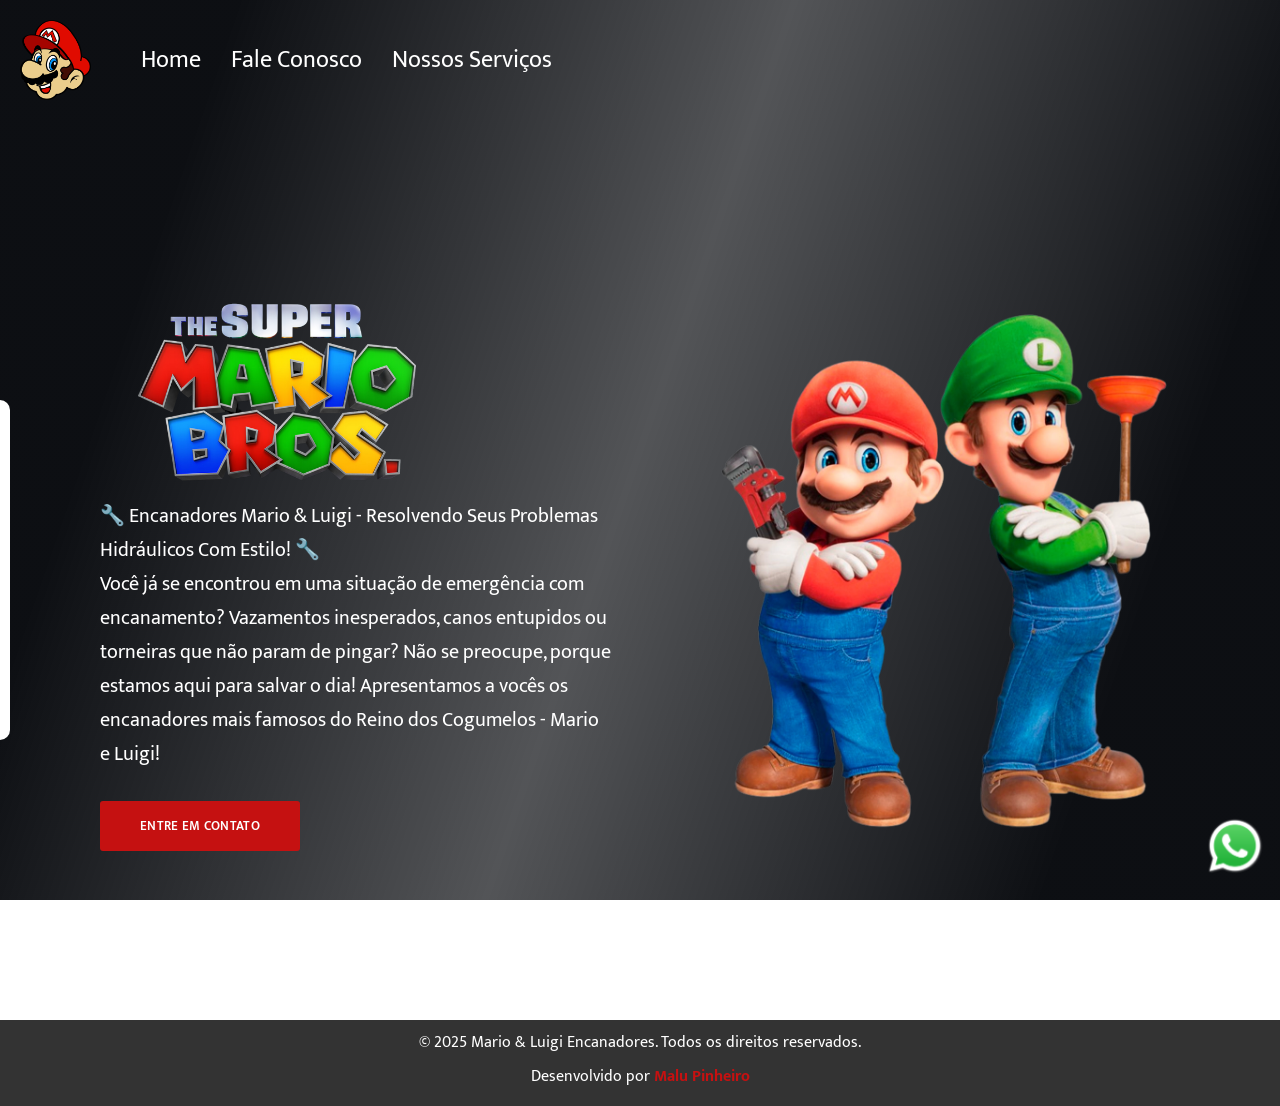
==== index.html @ 5661fe6d "Add files via upload" ====
<!DOCTYPE html>
<html lang="pt-br">

<head>
    <meta charset="UTF-8">
    <meta name="viewport" content="width=device-width, initial-scale=1.0">
    <link rel="preconnect" href="https://fonts.googleapis.com">
    <link rel="preconnect" href="https://fonts.gstatic.com" crossorigin>
    <link href="https://fonts.googleapis.com/css2?family=Mukta&display=swap" rel="stylesheet">
    <link rel="apple-touch-icon" sizes="180x180" href="./icon/apple-touch-icon.png">
    <link rel="icon" type="image/png" sizes="32x32" href="./icon/favicon-32x32.png">
    <link rel="icon" type="image/png" sizes="16x16" href="./icon/favicon-16x16.png">
    <script src="./"></script>
    <link rel="manifest" href="./icon/site.webmanifest">
    <link rel="stylesheet" href="style.css">
    <title>Mario Encanador</title>
</head>

<body>
    <div class="mascara-form" onclick="hideForm()"></div>

    <header>
        <img src="./assets/logo-header.png" class="logo-header" alt="Logo Mario & Luigi Encanadores" />
        <a>Home</a>
        <a onclick="showForm()">Fale Conosco</a>
        <a href="./nossos-servicos.html">Nossos Serviços</a>
    </header>

    <div class="container">
        <div class="background">
            <video loop autoplay muted playsinline class="conteudo-background">
                <source src="./assets/video (2).mp4" type="video/mp4">
                <!-- Adicione um fallback se necessário -->
                <p>Seu navegador não suporta vídeo.</p>
            </video>
            <div class="mascara-video"></div>
        </div>

        <div class="sobre-nos">
            <img src="./assets/logo.png" class="logo" alt="Logo Mario & Luigi">
            <p>
                🔧 Encanadores Mario & Luigi - Resolvendo Seus Problemas Hidráulicos Com Estilo! 🔧
            </p>
            <p>
                Você já se encontrou em uma situação de emergência com encanamento? Vazamentos inesperados, canos
                entupidos ou torneiras que não param de pingar? Não se preocupe, porque estamos aqui para salvar o dia!
                Apresentamos a vocês os encanadores mais famosos do Reino dos Cogumelos - Mario e Luigi!
            </p>
            <button onclick="showForm()">Entre em Contato</button>
        </div>

        <img src="./assets/mario.png" class="mario" alt="Imagem do Mario">
        <a href="https://wa.me/5521981156822" class="whatsapp" target="_blank" aria-label="Fale conosco pelo WhatsApp">
            <img src="./assets/whatsapp.png" alt="Ícone do WhatsApp" />
        </a>

        <form action="https://formsubmit.co/luisanogueirapp@gmail.com" method="POST" class="fale-conosco">
            <input type="text" name="name" placeholder="Seu Nome" required>
            <input type="email" name="email" placeholder="E-mail" required>
            <textarea type="text" placeholder="Digite seu problema"></textarea>
            <button type="submit">Pedir Orçamento</button>
        </form>
    </div>

    <footer>
        <p>© 2025 Mario & Luigi Encanadores. Todos os direitos reservados.</p>
        <p>Desenvolvido por <a href="https://malupinheiro.netlify.app/" target="_blank"
                aria-label="Site de Malu Pinheiro">Malu Pinheiro</a></p>
    </footer>
</body>
<script>
    const form = document.querySelector('.fale-conosco')
    const background = document.querySelector('.mascara-form')

    function showForm() {
        form.style.left = '50%'
        form.style.transform = 'translateX(-50%)'
        background.style.visibility = 'visible'
    }

    function hideForm() {
        form.style.left = '-330px'
        form.style.transform = 'translateX(0)'
        background.style.visibility = 'hidden'
    }
</script>

</html>
---- style.css ----
* {
    margin: 0;
    padding: 0;
    box-sizing: border-box;
    font-family: 'Mukta', sans-serif;
}

.mascara-form {
    visibility: hidden;
    transition: visibility 1s linear;
    z-index: 3;
    position: fixed;
    width: 100vw;
    height: 100vh;
    background: linear-gradient(109deg, rgba(10, 12, 16, 0.99) 15%, rgba(10, 12, 16, 0.7) 50%, rgba(10, 12, 16, 0.99) 85%);
}

header {
    display: flex;
    align-items: center;
    gap: 30px;
}

header a {
    font-size: 24px;
    color: white;
    cursor: pointer;
    text-decoration: none;
}

header a:hover {
    color: #C51111;
    transition: 0.5s color ease-in-out;
}

.logo-header {
    height: 80px;
    margin: 20px;
}

.container {
    display: flex;
    height: 100vh;
    align-items: center;
    justify-content: space-evenly;
}

.background {
    position: fixed;
    z-index: -1;
    width: 100%;
    height: 100vh;
}

.conteudo-background {
    height: auto;
    width: auto;
    min-width: 100%;
    max-width: 100%;
    position: fixed;
    top: 0;
}

.mascara-video {
    z-index: 2;
    position: fixed;
    top: 0;
    width: 100%;
    height: 100%;
    background: linear-gradient(109deg, rgba(10, 12, 16, 0.99) 15%, rgba(10, 12, 16, 0.7) 50%, rgba(10, 12, 16, 0.99) 85%);
}

button {
    font-weight: 600;
    letter-spacing: 0.3px;
    text-align: center;
    text-transform: uppercase;
    border: 0;
    padding: 10px 0;
    border-radius: 3px;
    background-color: #C51111;
    width: 200px;
    height: 50px;
    color: white;
    cursor: pointer;
    margin-top: 30px;
}

.logo {
    height: 200px;
}

.mario {
    height: 60%;
}

p {
    color: white;
    font-size: 20px;
}

.sobre-nos {
    max-width: 40%;
}

.fale-conosco {
    position: fixed;
    display: flex;
    flex-direction: column;
    background: white;
    padding: 20px;
    border-radius: 10px;
    gap: 20px;
    left: -330px;
    transition: left 1s linear;
    z-index: 4;
}

input {
    height: 40px;
    border-radius: 5px;
    border: 1px solid gray;
    padding-left: 10px;
    outline-color: #18D80F;
}

textarea {
    height: 80px;
    width: 300px;
    border-radius: 5px;
    border: 1px solid gray;
    padding-left: 10px;
    outline-color: #18D80F;
    padding: 10px;
}

.whatsapp {
    position: fixed;
    bottom: 15px;
    right: 15px;
    cursor: pointer;
}

.whatsapp img {
    height: 60px;
}

footer {
    background: #333;
    color: white;
    text-align: center;
    padding: 9px;
    position: relative;
}

footer p {
    font-size: 16px;
    margin-bottom: 7px;
}

footer a {
    color: #C51111;
    text-decoration: none;
    font-weight: bold;
}

footer a:hover {
    text-decoration: underline;
}

@media (max-width: 1000px) {
    p {
        display: none;
    }

    .caixa-mae {
        flex-direction: column;
        padding: 10px;
    }

    .caixa-principal {
        width: 100%;
        display: flex;
        flex-direction: column;
        align-items: center;
    }

    .imagem-mario-luigi {
        max-width: 80vw;
        height: auto;
    }

    .header {
        margin: 20px;
        justify-content: center;
    }

    .header img {
        display: none;
    }

    .header a {
        font-size: 18px;
    }
}

@media (max-width: 768px) {
    header {
        flex-direction: column;
        align-items: center;
        gap: 10px;
        padding: 10px;
    }

    header .logo-header {
        height: 60px;
        margin: 10px;
    }

    header a {
        font-size: 18px;
    }

    .container {
        flex-direction: column;
        justify-content: center;
        padding: 15px;
    }

    .sobre-nos {
        max-width: 90%;
        text-align: center;
    }

    .sobre-nos .logo {
        height: 150px;
        max-width: 100%;
    }

    .sobre-nos p {
        font-size: 16px;
        display: block;
    }

    button {
        width: 150px;
        height: 40px;
        margin-top: 20px;
    }

    .mario {
        height: 40%;
        max-height: 200px;
        max-width: 100%;
    }

    .fale-conosco {
        width: 80%;
        max-width: 300px;
        left: -100%;
        padding: 15px;
    }

    input {
        height: 35px;
        font-size: 14px;
    }

    textarea {
        width: 100%;
        height: 70px;
        font-size: 14px;
    }

    .whatsapp img {
        height: 50px;
    }

    footer p {
        font-size: 14px;
    }

}

@media (max-width: 480px) {
    header .logo-header {
        height: 50px;
    }

    header a {
        font-size: 16px;
    }

    .sobre-nos .logo {
        height: 120px;
    }

    .sobre-nos p {
        font-size: 14px;
    }

    button {
        width: 120px;
        height: 35px;
        font-size: 12px;
    }

    .mario {
        height: 30%;
        max-height: 150px;
    }

    .fale-conosco {
        width: 90%;
        max-width: 280px;
        padding: 10px;
    }

    input {
        height: 30px;
        font-size: 12px;
    }

    textarea {
        height: 60px;
        font-size: 12px;
    }

    .whatsapp img {
        height: 40px;
    }

    footer p {
        font-size: 12px;
    }

}
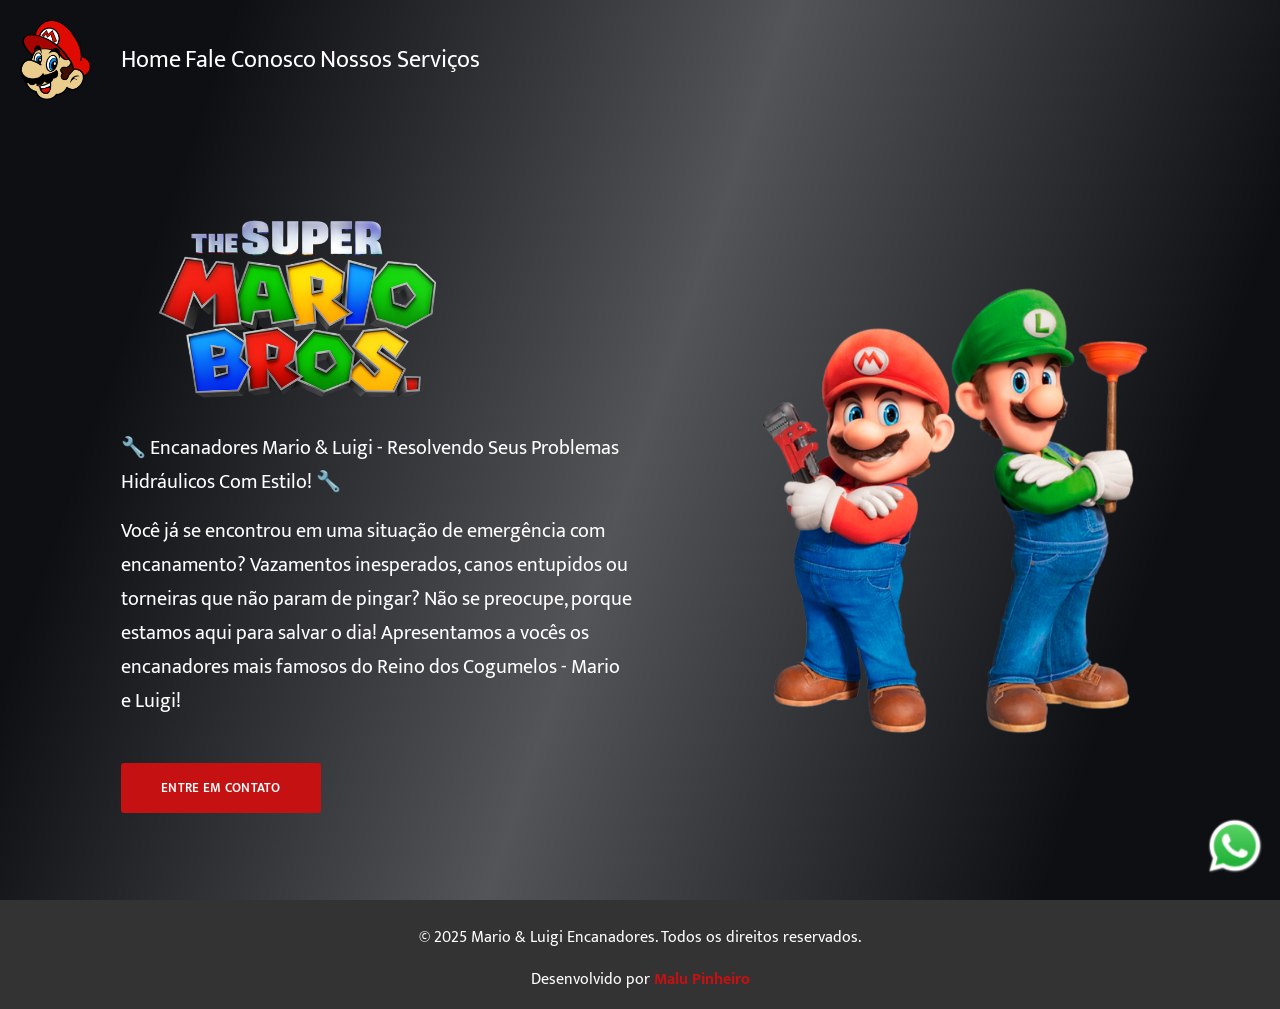
==== commit 50c38d3a: "Update index.html" ====
--- a/index.html
+++ b/index.html
@@ -1,4 +1,3 @@
-
 <!DOCTYPE html>
 <html lang="pt-br">
 
@@ -11,7 +10,6 @@
     <link rel="apple-touch-icon" sizes="180x180" href="./icon/apple-touch-icon.png">
     <link rel="icon" type="image/png" sizes="32x32" href="./icon/favicon-32x32.png">
     <link rel="icon" type="image/png" sizes="16x16" href="./icon/favicon-16x16.png">
-    <script src="./"></script>
     <link rel="manifest" href="./icon/site.webmanifest">
     <link rel="stylesheet" href="style.css">
     <title>Mario Encanador</title>
@@ -22,16 +20,17 @@
 
     <header>
         <img src="./assets/logo-header.png" class="logo-header" alt="Logo Mario & Luigi Encanadores" />
-        <a>Home</a>
-        <a onclick="showForm()">Fale Conosco</a>
-        <a href="./nossos-servicos.html">Nossos Serviços</a>
+        <nav>
+            <a>Home</a>
+            <a onclick="showForm()">Fale Conosco</a>
+            <a href="./nossos-servicos.html">Nossos Serviços</a>
+        </nav>
     </header>
 
     <div class="container">
         <div class="background">
             <video loop autoplay muted playsinline class="conteudo-background">
                 <source src="./assets/video (2).mp4" type="video/mp4">
-                <!-- Adicione um fallback se necessário -->
                 <p>Seu navegador não suporta vídeo.</p>
             </video>
             <div class="mascara-video"></div>
@@ -58,7 +57,7 @@
         <form action="https://formsubmit.co/luisanogueirapp@gmail.com" method="POST" class="fale-conosco">
             <input type="text" name="name" placeholder="Seu Nome" required>
             <input type="email" name="email" placeholder="E-mail" required>
-            <textarea type="text" placeholder="Digite seu problema"></textarea>
+            <textarea placeholder="Digite seu problema"></textarea>
             <button type="submit">Pedir Orçamento</button>
         </form>
     </div>
@@ -68,22 +67,8 @@
         <p>Desenvolvido por <a href="https://malupinheiro.netlify.app/" target="_blank"
                 aria-label="Site de Malu Pinheiro">Malu Pinheiro</a></p>
     </footer>
+
+    <script src="script.js"></script>
 </body>
-<script>
-    const form = document.querySelector('.fale-conosco')
-    const background = document.querySelector('.mascara-form')
 
-    function showForm() {
-        form.style.left = '50%'
-        form.style.transform = 'translateX(-50%)'
-        background.style.visibility = 'visible'
-    }
-
-    function hideForm() {
-        form.style.left = '-330px'
-        form.style.transform = 'translateX(0)'
-        background.style.visibility = 'hidden'
-    }
-</script>
-
-</html>+</html>
--- a/style.css
+++ b/style.css
@@ -7,7 +7,7 @@
 
 .mascara-form {
     visibility: hidden;
-    transition: visibility 1s linear;
+    transition: visibility 0.3s linear;
     z-index: 3;
     position: fixed;
     width: 100vw;
@@ -19,6 +19,8 @@
     display: flex;
     align-items: center;
     gap: 30px;
+    padding: 20px;
+    background: transparent;
 }
 
 header a {
@@ -35,14 +37,14 @@
 
 .logo-header {
     height: 80px;
-    margin: 20px;
 }
 
 .container {
     display: flex;
-    height: 100vh;
+    height: calc(100vh - 120px);
     align-items: center;
     justify-content: space-evenly;
+    position: relative;
 }
 
 .background {
@@ -53,10 +55,9 @@
 }
 
 .conteudo-background {
-    height: auto;
-    width: auto;
-    min-width: 100%;
-    max-width: 100%;
+    width: 100%;
+    height: 100%;
+    object-fit: cover;
     position: fixed;
     top: 0;
 }
@@ -88,19 +89,23 @@
 
 .logo {
     height: 200px;
+    width: auto;
 }
 
 .mario {
     height: 60%;
+    max-width: 100%;
 }
 
 p {
     color: white;
     font-size: 20px;
+    margin: 15px 0;
 }
 
 .sobre-nos {
     max-width: 40%;
+    text-align: left;
 }
 
 .fale-conosco {
@@ -112,8 +117,16 @@
     border-radius: 10px;
     gap: 20px;
     left: -330px;
-    transition: left 1s linear;
+    top: 50%;
+    transform: translateY(-50%);
+    width: 330px;
+    transition: left 0.5s ease;
     z-index: 4;
+}
+
+.fale-conosco.active {
+    left: 50%;
+    transform: translate(-50%, -50%);
 }
 
 input {
@@ -126,12 +139,11 @@
 
 textarea {
     height: 80px;
-    width: 300px;
+    width: 100%;
     border-radius: 5px;
     border: 1px solid gray;
-    padding-left: 10px;
+    padding: 10px;
     outline-color: #18D80F;
-    padding: 10px;
 }
 
 .whatsapp {
@@ -168,97 +180,115 @@
     text-decoration: underline;
 }
 
-@media (max-width: 1000px) {
-    p {
-        display: none;
-    }
-
-    .caixa-mae {
+/* Media Queries para Tablets */
+@media (max-width: 1024px) {
+    .container {
         flex-direction: column;
-        padding: 10px;
-    }
-
-    .caixa-principal {
+        justify-content: center;
+        padding: 20px;
+    }
+
+    .sobre-nos {
+        max-width: 80%;
+        text-align: center;
+    }
+
+    .logo {
+        height: 180px;
+    }
+
+    .mario {
+        height: 50%;
+        max-height: 300px;
+    }
+
+    header {
+        gap: 20px;
+    }
+
+    header a {
+        font-size: 22px;
+    }
+
+    .fale-conosco {
+        width: 300px;
+    }
+}
+
+/* Media Queries para Celulares */
+@media (max-width: 768px) {
+    header {
+        flex-direction: row;
+        flex-wrap: wrap;
+        justify-content: flex-start;
+        align-items: flex-start;
+        padding: 15px;
+    }
+
+    header .logo-header {
+        height: 60px;
+        margin: 0;
+    }
+
+    header nav {
+        display: flex;
+        justify-content: center;
         width: 100%;
+        margin-top: 10px;
+        gap: 15px;
+    }
+
+    header a {
+        font-size: 16px;
+    }
+
+    .container {
+        flex-direction: column;
+        justify-content: flex-start;
+        padding: 15px;
+        height: auto;
+    }
+
+    .sobre-nos {
+        max-width: 100%;
         display: flex;
         flex-direction: column;
         align-items: center;
-    }
-
-    .imagem-mario-luigi {
-        max-width: 80vw;
+        text-align: center;
+        margin-top: 20px;
+    }
+
+    .sobre-nos .logo {
+        height: 180px;
+    }
+
+    .sobre-nos p {
+        font-size: 18px;
+        max-width: 90%;
+    }
+
+    .sobre-nos button {
+        width: 220px;
+        height: 45px;
+        font-size: 14px;
+    }
+
+    .mario {
         height: auto;
-    }
-
-    .header {
-        margin: 20px;
-        justify-content: center;
-    }
-
-    .header img {
-        display: none;
-    }
-
-    .header a {
-        font-size: 18px;
-    }
-}
-
-@media (max-width: 768px) {
-    header {
-        flex-direction: column;
-        align-items: center;
-        gap: 10px;
-        padding: 10px;
-    }
-
-    header .logo-header {
-        height: 60px;
-        margin: 10px;
-    }
-
-    header a {
-        font-size: 18px;
-    }
-
-    .container {
-        flex-direction: column;
-        justify-content: center;
+        max-height: 200px;
+        margin-top: 20px;
+    }
+
+    .fale-conosco {
+        width: 90%;
+        max-width: 300px;
         padding: 15px;
-    }
-
-    .sobre-nos {
-        max-width: 90%;
-        text-align: center;
-    }
-
-    .sobre-nos .logo {
-        height: 150px;
-        max-width: 100%;
-    }
-
-    .sobre-nos p {
-        font-size: 16px;
-        display: block;
-    }
-
-    button {
-        width: 150px;
-        height: 40px;
-        margin-top: 20px;
-    }
-
-    .mario {
-        height: 40%;
-        max-height: 200px;
-        max-width: 100%;
-    }
-
-    .fale-conosco {
-        width: 80%;
-        max-width: 300px;
         left: -100%;
-        padding: 15px;
+    }
+
+    .fale-conosco.active {
+        left: 50%;
+        transform: translate(-50%, -50%);
     }
 
     input {
@@ -267,7 +297,6 @@
     }
 
     textarea {
-        width: 100%;
         height: 70px;
         font-size: 14px;
     }
@@ -279,41 +308,50 @@
     footer p {
         font-size: 14px;
     }
-
-}
-
+}
+
+/* Media Queries para Celulares Menores */
 @media (max-width: 480px) {
     header .logo-header {
         height: 50px;
     }
 
+    header nav {
+        gap: 10px;
+    }
+
     header a {
+        font-size: 14px;
+    }
+
+    .sobre-nos .logo {
+        height: 150px;
+    }
+
+    .sobre-nos p {
         font-size: 16px;
     }
 
-    .sobre-nos .logo {
-        height: 120px;
-    }
-
-    .sobre-nos p {
-        font-size: 14px;
-    }
-
-    button {
-        width: 120px;
-        height: 35px;
+    .sobre-nos button {
+        width: 200px;
+        height: 40px;
         font-size: 12px;
     }
 
     .mario {
-        height: 30%;
         max-height: 150px;
     }
 
     .fale-conosco {
-        width: 90%;
+        width: 95%;
         max-width: 280px;
         padding: 10px;
+        left: -100%;
+    }
+
+    .fale-conosco.active {
+        left: 50%;
+        transform: translate(-50%, -50%);
     }
 
     input {
@@ -333,5 +371,4 @@
     footer p {
         font-size: 12px;
     }
-
-}+}
